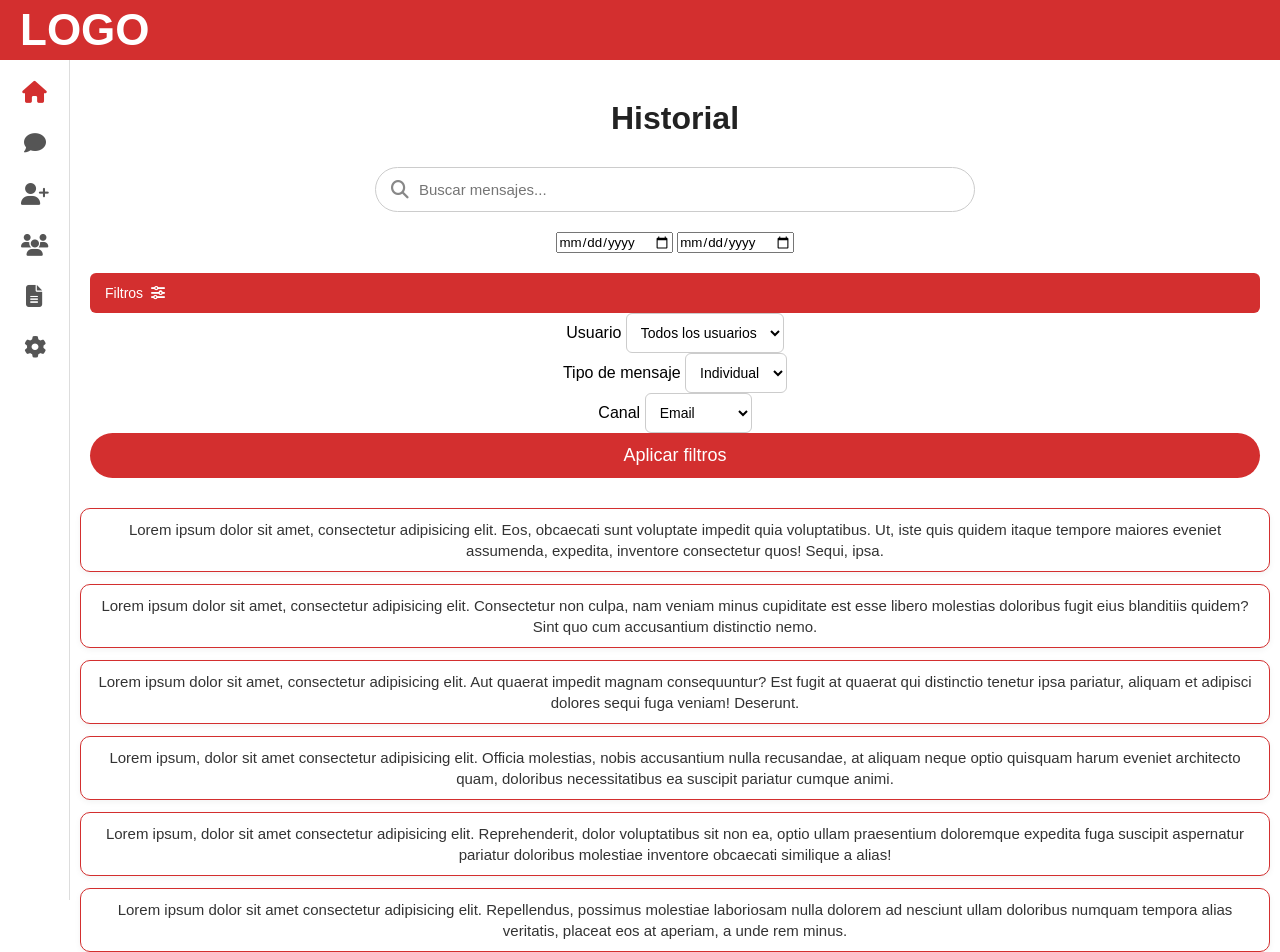
==== historial.html @ 40d77948 "panel de filtros" ====
<!DOCTYPE html>
<html lang="es">
<head>
    <meta charset="UTF-8">
    <title>Historial</title>
    <link rel="stylesheet" href="styles.css">

    <!-- importamos la fuente de los iconos -->
    <link rel="stylesheet" href="https://cdnjs.cloudflare.com/ajax/libs/font-awesome/6.5.0/css/all.min.css">
</head>
<body>

<!-- cabecera -->
<header class="cabecera">
    <h1>LOGO</h1>
</header>

<!-- barra lateral -->
<aside class="barra-lateral">
    <a href="index.html" class="icono activo">
        <i class="fas fa-home"></i>
    </a>

    <a href="mensaje.html" class="icono">
        <i class="fas fa-comment"></i>
    </a>

    <a href="login.html" class="icono">
        <i class="fas fa-user-plus"></i>
    </a>

    <a href="#" class="icono">
        <i class="fas fa-users"></i>
    </a>

    <a href="historial.html" class="icono">
        <i class="fas fa-file-alt"></i>
    </a>

    <a href="#" class="icono">
        <i class="fas fa-cog"></i>
    </a>
</aside>

<!-- contenido -->
<main class="contenido">

    <h2>Historial</h2>

    <!--barra superior-->
    <div class="barra-superior">

        <!-- buscador -->
        <div class="buscador-grande">
            <i class="fas fa-search"></i>
            <input type="text" id="buscador" placeholder="Buscar mensajes...">
        </div>

        <!-- filtro fecha -->
        <div class="filtro-fecha-inline">
            <input type="date">
            <input type="date">
        </div>

        <!-- botón de filtros y panel -->
        <div class="filtros-container">

            <button class="boton-filtros"
                onclick="document.querySelector('.panel-filtros').classList.toggle('activo')">
                Filtros <i class="fas fa-sliders-h"></i>
            </button>

            <!-- panel desplegable -->
            <div class="panel-filtros">

                <!-- usuario -->
                <div class="filtro-grupo">
                    <label>Usuario</label>
                    <select class="filtro-select">
                        <option>Todos los usuarios</option>
                        <option>Juan</option>
                        <option>Ana</option>
                    </select>
                </div>

                <!-- tipo de mensaje -->
                <div class="filtro-grupo">
                    <label>Tipo de mensaje</label>
                    <select class="filtro-select">
                        <option>Individual</option>
                        <option>Grupo</option>
                        <option>Colectivo</option>
                    </select>
                </div>

                <!-- canal -->
                <div class="filtro-grupo">
                    <label>Canal</label>
                    <select class="filtro-select">
                        <option>Email</option>
                        <option>WhatsApp</option>
                    </select>
                </div>

                <!-- botón aplicar -->
                <button class="boton-aplicar">
                    Aplicar filtros 
                </button>

            </div>

        </div>

    </div>

    <!-- listado del historial de mensajes -->
    <div class="lista-historial-grande">

        <div class="item-historial">Lorem ipsum dolor sit amet, consectetur adipisicing elit. Eos, obcaecati sunt voluptate impedit quia voluptatibus. Ut, iste quis quidem itaque tempore maiores eveniet assumenda, expedita, inventore consectetur quos! Sequi, ipsa.</div>
        <div class="item-historial">Lorem ipsum dolor sit amet, consectetur adipisicing elit. Consectetur non culpa, nam veniam minus cupiditate est esse libero molestias doloribus fugit eius blanditiis quidem? Sint quo cum accusantium distinctio nemo.</div>
        <div class="item-historial">Lorem ipsum dolor sit amet, consectetur adipisicing elit. Aut quaerat impedit magnam consequuntur? Est fugit at quaerat qui distinctio tenetur ipsa pariatur, aliquam et adipisci dolores sequi fuga veniam! Deserunt.</div>
        <div class="item-historial">Lorem ipsum, dolor sit amet consectetur adipisicing elit. Officia molestias, nobis accusantium nulla recusandae, at aliquam neque optio quisquam harum eveniet architecto quam, doloribus necessitatibus ea suscipit pariatur cumque animi.</div>
        <div class="item-historial">Lorem ipsum, dolor sit amet consectetur adipisicing elit. Reprehenderit, dolor voluptatibus sit non ea, optio ullam praesentium doloremque expedita fuga suscipit aspernatur pariatur doloribus molestiae inventore obcaecati similique a alias!</div>
        <div class="item-historial">Lorem ipsum dolor sit amet consectetur adipisicing elit. Repellendus, possimus molestiae laboriosam nulla dolorem ad nesciunt ullam doloribus numquam tempora alias veritatis, placeat eos at aperiam, a unde rem minus.</div>

    </div>

</main>

</body>
</html>

</body>
</html>
---- styles.css ----
/* ESTILOS DE LOGIN */

/* la base de todos los estilos */
* {
    margin: 0;
    padding: 0;
    box-sizing: border-box;
    font-family: Arial, Helvetica, sans-serif;
}

body, html {
    height: 100%;
}

/* CONTENEDOR PRINCIPAL */
.contenedor {
    display: flex;
    height: 100vh;
}

/* LADO IZQUIERDO */
.contenedor-izquierdo {
    width: 50%;
    background: url("fondo.jpg") no-repeat center center/cover; 
    position: relative;
}

.overlay {
    width: 100%;
    height: 100%;
    background: linear-gradient(180deg, rgba(0,0,0,0.2), rgba(0,0,0,0.7));
    padding: 40px;
    display: flex;
    flex-direction: column;
    justify-content: space-between;
}

/* LOGO */
.logo {
    color: white;
    font-size: 28px;
    font-weight: bold;
}

/* TEXTO DE BIENVENIDA */
.texto-bienvenida h2 {
    color: white;
    font-size: 48px;
    font-weight: bold;
    line-height: 1.1;
}

/* LADO DERECHO */
.contenedor-derecho {
    width: 50%;
    display: flex;
    justify-content: center;
    align-items: center;
    background: white;
}

/* FORMULARIO */
.formulario-login {
    width: 70%;
}

.formulario-login h2 {
    font-size: 28px;
    margin-bottom: 40px;
    color: #222;
}

/* GRUPOS DE INPUT */
.grupo-input {
    position: relative;
    margin-bottom: 40px;
}

.grupo-input input {
    width: 100%;
    border: none;
    border-bottom: 2px solid #ccc;
    padding: 10px 0;
    font-size: 16px;
    outline: none;
}

.grupo-input input:focus {
    border-bottom-color: #d32f2f;
}

.grupo-input label {
    position: absolute;
    top: -20px;
    left: 0;
    font-size: 14px;
    color: #555;
}

/* BOTÓN */
button {
    width: 100%;
    padding: 12px 0;
    background: #d32f2f;
    border: none;
    border-radius: 30px;
    color: white;
    font-size: 18px;
    cursor: pointer;
    transition: 0.3s;
}

button:hover {
    background: #b71c1c;
}

/* ESTILOS DEL INDEX */

.cabecera {
    width: 100%;
    height: 60px;
    background: #d32f2f; 
    display: flex;
    align-items: center;
    padding-left: 20px;
    color: white;
    font-size: 22px;
    font-weight: bold;
    position: fixed;
    top: 0;
    left: 0;
    z-index: 10;
}

.barra-lateral {
    width: 70px;
    background: #ffffff;
    height: 100vh;
    padding-top: 80px; /* para que no tape la cabecera */
    display: flex;
    flex-direction: column;
    align-items: center;
    gap: 25px;
    position: fixed;
    top: 0;
    left: 0;
    border-right: 1px solid #ddd;
}

.icono {
    font-size: 22px;
    color: #555;
    cursor: pointer;
    transition: 0.3s;
}

.icono:hover {
    color: #d32f2f;
}

.icono.activo {
    color: #d32f2f;
}

/* CONTENIDO PRINCIPAL */
.contenido {
    margin-left: 70px; /* espacio barra lateral */
    padding-top: 100px; /* espacio cabecera */
    text-align: center;
}

.contenido h2 {
    font-size: 32px;
    margin-bottom: 40px;
    color: #222;
}

/* TARJETAS */
.tarjetas-contenedor {
    display: flex;
    justify-content: center;
    gap: 40px;
}

.tarjeta {
    width: 200px;
    height: 180px;
    background: #fff;
    border-radius: 12px;
    box-shadow: 0 2px 8px rgba(0,0,0,0.1);
    display: flex;
    flex-direction: column;
    align-items: center;
    padding-top: 25px;
    transition: 0.3s;
}

.tarjeta:hover {
    transform: translateY(-5px);
}

.circulo {
    width: 60px;
    height: 60px;
    background: #d32f2f;
    border-radius: 50%;
    margin-bottom: 15px;
}

.tarjeta p {
    font-size: 18px;
    color: #333;
    font-weight: 500;
}

/* BOTÓN FLOTANTE */
.boton-flotante {
    position: fixed;
    bottom: 30px;
    right: 30px;
    width: 60px;
    height: 60px;
    background: #d32f2f;
    border: none;
    border-radius: 50%;
    color: white;
    font-size: 26px;
    cursor: pointer;
    display: flex;
    justify-content: center;
    align-items: center;
    box-shadow: 0 4px 10px rgba(0,0,0,0.2);
    transition: 0.3s;
}

.boton-flotante:hover {
    background: #b71c1c;
}

/* ESTILOS DEL HISTORIAL */

/* Ajustes generales */
.contenido h2 {
    font-size: 32px;
    margin-bottom: 30px;
    color: #222;
}

/* BARRA SUPERIOR */
.barra-superior {
    width: 100%;
    display: flex;
    flex-direction: column;
    gap: 20px;
    margin-bottom: 30px;
    padding: 0 20px;
}

/* BUSCADOR GRANDE */
.buscador-grande {
    width: 100%;
    max-width: 600px;
    height: 45px;
    background: #fff;
    border: 1px solid #ccc;
    border-radius: 25px;
    display: flex;
    align-items: center;
    padding: 0 15px;
    gap: 10px;
    margin: 0 auto;
}

.buscador-grande i {
    color: #888;
    font-size: 18px;
}

.buscador-grande input {
    width: 100%;
    border: none;
    outline: none;
    font-size: 15px;
}

/* FILTROS */
.filtros {
    display: flex;
    justify-content: center;
    gap: 15px;
    flex-wrap: wrap;
}

/* Inputs de fecha */
.filtro-fecha-real input {
    height: 40px;
    padding: 0 10px;
    border: 1px solid #ccc;
    border-radius: 6px;
    font-size: 14px;
}

/* Selects */
.filtro-select {
    height: 40px;
    padding: 0 10px;
    border: 1px solid #ccc;
    border-radius: 6px;
    font-size: 14px;
    background: #fff;
    cursor: pointer;
}

/* BOTÓN DE FILTROS */
.boton-filtros {
    height: 40px;
    padding: 0 15px;
    background: #d32f2f;
    color: white;
    border: none;
    border-radius: 6px;
    font-size: 14px;
    cursor: pointer;
    display: flex;
    align-items: center;
    gap: 8px;
    transition: 0.3s;
}

.boton-filtros i {
    font-size: 14px;
}

.boton-filtros:hover {
    background: #b71c1c;
}


/* LISTA DEL HISTORIAL */
.lista-historial-grande {
    width: 100%;
    padding: 0 10px;
    display: flex;
    flex-direction: column;
    gap: 12px;
}

/* ITEM DEL HISTORIAL */
.item-historial {
    width: 100%;
    background: #fff;
    border: 1px solid #d32f2f;
    border-radius: 10px;
    padding: 10px;
    font-size: 15px;
    color: #333;
    line-height: 1.4;
    box-shadow: 0 2px 6px rgba(0,0,0,0.05);
    transition: 0.3s;
}

.item-historial:hover {
    transform: translateY(-3px);
    box-shadow: 0 4px 10px rgba(0,0,0,0.1);
}

/* ESTILOS DE NUEVO MENSAJE */

.contenido-flex {
    display: flex;
    gap: 40px;
    padding-right: 30px;
}

/* FORMULARIO IZQUIERDO */
.contenedor-formulario {
    width: 60%;
    background: #fff;
    padding: 20px;
}

.contenedor-formulario h2 {
    font-size: 30px;
    margin-bottom: 25px;
    color: #222;
}

/* BLOQUES DEL FORMULARIO */
.bloque {
    background: #fff;
    border: 1px solid #ddd;
    border-radius: 12px;
    padding: 20px;
    margin-bottom: 25px;
    box-shadow: 0 2px 6px rgba(0,0,0,0.05);
}

.bloque h3 {
    font-size: 18px;
    margin-bottom: 15px;
    display: flex;
    align-items: center;
    gap: 10px;
    color: #333;
}

.bloque h3 i {
    color: #d32f2f;
}

/* INPUTS Y SELECTS */
.caja-input {
    display: flex;
    flex-direction: column;
    margin-bottom: 15px;
}

.caja-input label {
    font-size: 14px;
    margin-bottom: 5px;
    color: #444;
}

.caja-input input,
.caja-input select,
.caja-input textarea {
    border: 1px solid #ccc;
    border-radius: 6px;
    padding: 10px;
    font-size: 14px;
    outline: none;
}

.caja-input textarea {
    height: 120px;
    resize: none;
}

/* BOTÓN ENVIAR */
.boton-enviar {
    width: 100%;
    padding: 12px 0;
    background: #d32f2f;
    border: none;
    border-radius: 30px;
    color: white;
    font-size: 18px;
    cursor: pointer;
    margin-top: 10px;
    transition: 0.3s;
}

.boton-enviar:hover {
    background: #b71c1c;
}

/* PANEL DERECHO: HISTORIAL */
.historial {
    width: 40%;
    background: #fff;
    padding: 20px;
}

.historial h3 {
    font-size: 22px;
    margin-bottom: 20px;
    color: #222;
}

/* BUSCADOR */
.buscador {
    width: 100%;
    height: 40px;
    background: #fff;
    border: 1px solid #ccc;
    border-radius: 25px;
    display: flex;
    align-items: center;
    padding: 0 15px;
    gap: 10px;
    margin-bottom: 20px;
}

.buscador i {
    color: #888;
}

.buscador input {
    width: 100%;
    border: none;
    outline: none;
    font-size: 14px;
}

/* LISTA DEL HISTORIAL */
.lista-historial {
    display: flex;
    flex-direction: column;
    gap: 15px;
}

.lista-historial .item-historial {
    background: #fff;
    border: 2px solid #d32f2f;
    border-radius: 10px;
    padding: 15px;
    font-size: 14px;
    color: #333;
    line-height: 1.4;
    box-shadow: 0 2px 6px rgba(0,0,0,0.05);
    transition: 0.3s;
}

.lista-historial .item-historial:hover {
    transform: translateY(-3px);
    box-shadow: 0 4px 10px rgba(0,0,0,0.1);
}
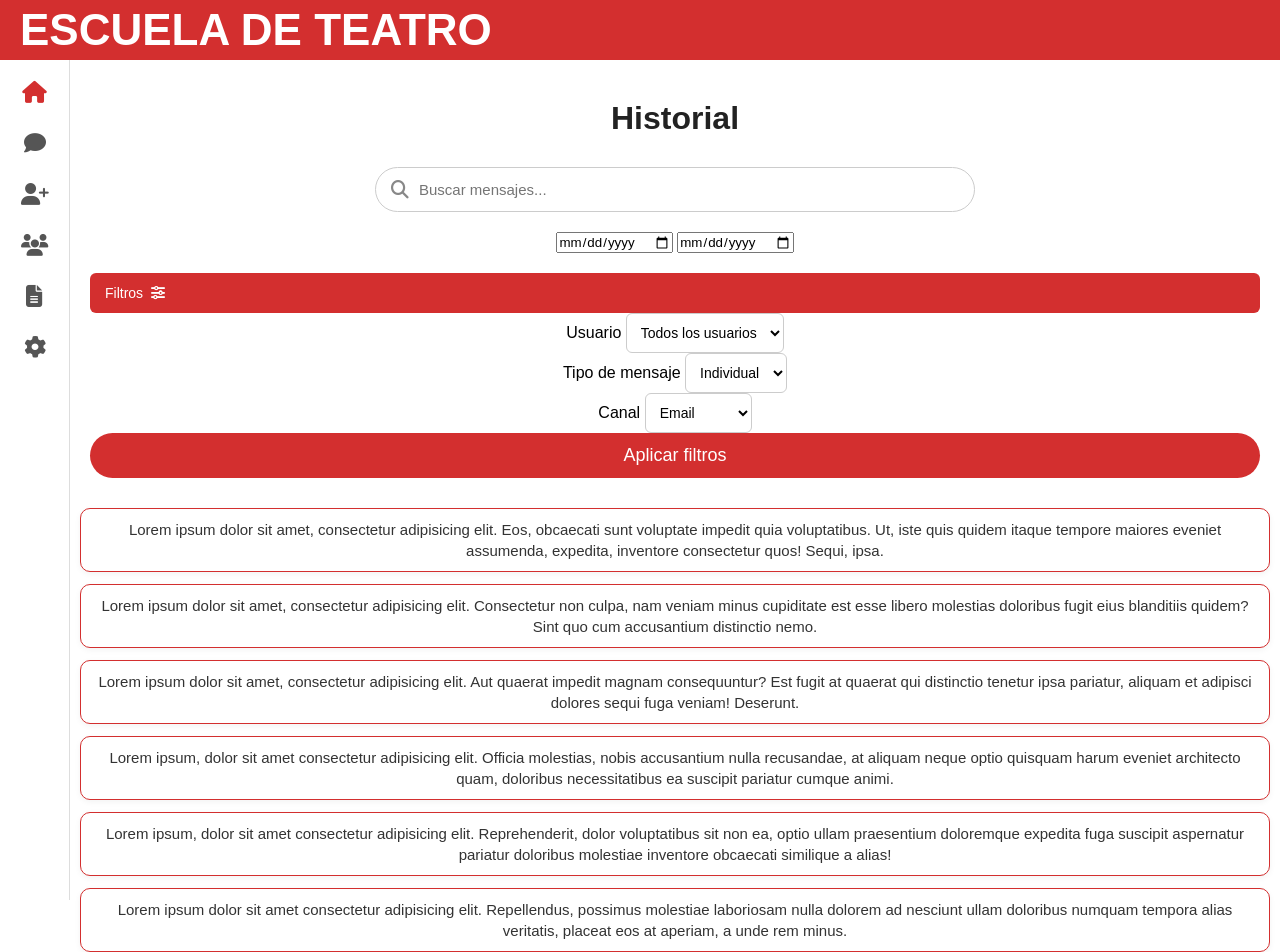
==== commit 07b6bb31: "Update historial.html He cambiado la cabecera de logo a escuela de teatro" ====
--- a/historial.html
+++ b/historial.html
@@ -12,7 +12,7 @@
 
 <!-- cabecera -->
 <header class="cabecera">
-    <h1>LOGO</h1>
+    <h1>ESCUELA DE TEATRO</h1>
 </header>
 
 <!-- barra lateral -->
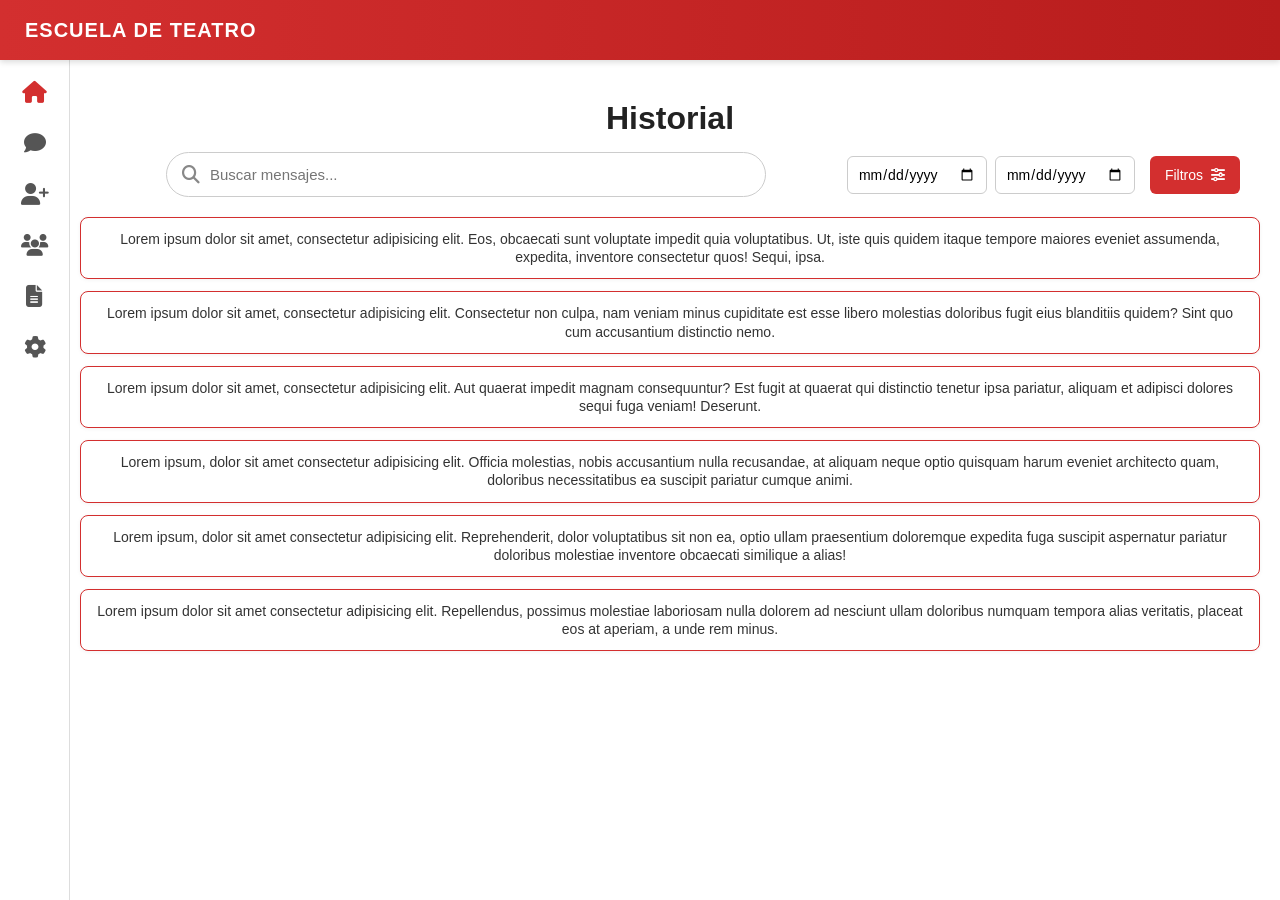
==== commit e8d2e0c3: "enlace de registro de usuario en la barra lateral" ====
--- a/historial.html
+++ b/historial.html
@@ -29,7 +29,7 @@
         <i class="fas fa-user-plus"></i>
     </a>
 
-    <a href="#" class="icono">
+    <a href="registro_usuario.html" class="icono">
         <i class="fas fa-users"></i>
     </a>
 
--- a/styles.css
+++ b/styles.css
@@ -97,7 +97,7 @@
     color: #555;
 }
 
-/* BOTÓN */
+/* BOTÓN GENÉRICO */
 button {
     width: 100%;
     padding: 12px 0;
@@ -114,24 +114,32 @@
     background: #b71c1c;
 }
 
-/* ESTILOS DEL INDEX */
-
+/* ESTILOS DEL INDEX Y ESTRUCTURA GENERAL */
+
+/* CABECERA */
 .cabecera {
     width: 100%;
     height: 60px;
-    background: #d32f2f; 
-    display: flex;
-    align-items: center;
-    padding-left: 20px;
-    color: white;
-    font-size: 22px;
-    font-weight: bold;
+    background: linear-gradient(90deg, #d32f2f, #b71c1c);
+    display: flex;
+    align-items: center;
+    padding-left: 25px;
+    color: white;
+    font-family: 'Segoe UI', Arial, sans-serif;
+    font-weight: 600;
+    letter-spacing: 1px;
     position: fixed;
     top: 0;
     left: 0;
     z-index: 10;
-}
-
+    box-shadow: 0 2px 6px rgba(0,0,0,0.15);
+}
+
+.cabecera h1 {
+    font-size: 20px;
+    margin: 0;
+}
+/* BARRA LATERAL */
 .barra-lateral {
     width: 70px;
     background: #ffffff;
@@ -152,6 +160,7 @@
     color: #555;
     cursor: pointer;
     transition: 0.3s;
+    text-decoration: none;
 }
 
 .icono:hover {
@@ -162,20 +171,22 @@
     color: #d32f2f;
 }
 
-/* CONTENIDO PRINCIPAL */
+/* CONTENIDO PRINCIPAL (INDEX / HISTORIAL / MENSAJE) */
 .contenido {
-    margin-left: 70px; /* espacio barra lateral */
+    margin-left: 60px; /* espacio barra lateral */
     padding-top: 100px; /* espacio cabecera */
+    padding-left: 20px;
+    padding-right: 20px;
     text-align: center;
 }
 
 .contenido h2 {
     font-size: 32px;
-    margin-bottom: 40px;
+    margin-bottom: 10px;
     color: #222;
 }
 
-/* TARJETAS */
+/* TARJETAS INDEX */
 .tarjetas-contenedor {
     display: flex;
     justify-content: center;
@@ -213,7 +224,7 @@
     font-weight: 500;
 }
 
-/* BOTÓN FLOTANTE */
+/* BOTÓN FLOTANTE INDEX */
 .boton-flotante {
     position: fixed;
     bottom: 30px;
@@ -239,24 +250,20 @@
 
 /* ESTILOS DEL HISTORIAL */
 
-/* Ajustes generales */
-.contenido h2 {
-    font-size: 32px;
-    margin-bottom: 30px;
-    color: #222;
-}
-
-/* BARRA SUPERIOR */
 .barra-superior {
     width: 100%;
     display: flex;
-    flex-direction: column;
-    gap: 20px;
-    margin-bottom: 30px;
+    flex-direction: row;
+    align-items: center;   
+    justify-content: center; 
+    gap: 15px;
     padding: 0 20px;
-}
-
-/* BUSCADOR GRANDE */
+    /* padding-top: 40px;*/
+    margin-top: 15px;
+    margin-bottom: 20px
+}
+
+/* BUSCADOR HISTORIAL */
 .buscador-grande {
     width: 100%;
     max-width: 600px;
@@ -283,85 +290,123 @@
     font-size: 15px;
 }
 
-/* FILTROS */
-.filtros {
+/* FECHAS HISTORIAL */
+.filtro-fecha-inline {
     display: flex;
     justify-content: center;
-    gap: 15px;
-    flex-wrap: wrap;
-}
-
-/* Inputs de fecha */
-.filtro-fecha-real input {
-    height: 40px;
+    gap: 8px;
+}
+
+.filtro-fecha-inline input {
+    height: 38px;
     padding: 0 10px;
     border: 1px solid #ccc;
     border-radius: 6px;
     font-size: 14px;
 }
 
-/* Selects */
+/* BOTÓN FILTROS */
+.filtros-container {
+    position: relative;
+    display: flex;
+    justify-content: center;
+}
+
+.boton-filtros {
+    height: 38px;
+    padding: 0 15px;
+    background: #d32f2f;
+    color: white;
+    border: none;
+    border-radius: 6px;
+    font-size: 14px;
+    cursor: pointer;
+    display: flex;
+    align-items: center;
+    gap: 8px;
+    transition: 0.3s;
+}
+
+.boton-filtros:hover {
+    background: #b71c1c;
+}
+
+/* PANEL DE FILTROS */
+.panel-filtros {
+    position: absolute;
+    top: 45px;
+    right: 0;
+    width: 260px;
+    background: #fff;
+    border: 1px solid #ccc;
+    border-radius: 8px;
+    padding: 15px;
+    box-shadow: 0 2px 8px rgba(0,0,0,0.15);
+    display: none;
+    z-index: 20;
+}
+
+.panel-filtros.activo {
+    display: block;
+}
+
+.filtro-grupo {
+    display: flex;
+    flex-direction: column;
+    margin-bottom: 12px;
+}
+
+.filtro-grupo label {
+    font-size: 13px;
+    margin-bottom: 4px;
+    color: #444;
+}
+
 .filtro-select {
-    height: 40px;
-    padding: 0 10px;
+    height: 38px;
     border: 1px solid #ccc;
     border-radius: 6px;
-    font-size: 14px;
-    background: #fff;
-    cursor: pointer;
-}
-
-/* BOTÓN DE FILTROS */
-.boton-filtros {
-    height: 40px;
-    padding: 0 15px;
+    padding: 0 10px;
+    font-size: 14px;
+    background: #fff;
+    cursor: pointer;
+}
+
+.boton-aplicar {
+    width: 100%;
+    height: 38px;
     background: #d32f2f;
     color: white;
     border: none;
     border-radius: 6px;
     font-size: 14px;
     cursor: pointer;
-    display: flex;
-    align-items: center;
-    gap: 8px;
-    transition: 0.3s;
-}
-
-.boton-filtros i {
-    font-size: 14px;
-}
-
-.boton-filtros:hover {
-    background: #b71c1c;
-}
-
-
-/* LISTA DEL HISTORIAL */
+    margin-top: 5px;
+}
+
+/* PÁGINA HISTORIAL */
 .lista-historial-grande {
     width: 100%;
-    padding: 0 10px;
     display: flex;
     flex-direction: column;
     gap: 12px;
 }
 
-/* ITEM DEL HISTORIAL */
 .item-historial {
-    width: 100%;
     background: #fff;
     border: 1px solid #d32f2f;
-    border-radius: 10px;
-    padding: 10px;
-    font-size: 15px;
+    border-radius: 8px;
+    padding: 12px 15px;
+    font-size: 14px;
     color: #333;
-    line-height: 1.4;
-    box-shadow: 0 2px 6px rgba(0,0,0,0.05);
-    transition: 0.3s;
+    line-height: 1.3;
+    box-shadow: 0 1px 4px rgba(0,0,0,0.05);
+    transition: 0.2s;
 }
 
 .item-historial:hover {
-    transform: translateY(-3px);
-    box-shadow: 0 4px 10px rgba(0,0,0,0.1);
+    transform: translateY(-2px);
+    box-shadow: 0 3px 8px rgba(0,0,0,0.1);
 }
 
 /* ESTILOS DE NUEVO MENSAJE */
@@ -454,7 +499,7 @@
     background: #b71c1c;
 }
 
-/* PANEL DERECHO: HISTORIAL */
+/* PANEL DERECHO: HISTORIAL EN NUEVO MENSAJE */
 .historial {
     width: 40%;
     background: #fff;
@@ -467,7 +512,7 @@
     color: #222;
 }
 
-/* BUSCADOR */
+/* BUSCADOR EN PANEL DERECHO */
 .buscador {
     width: 100%;
     height: 40px;
@@ -492,7 +537,7 @@
     font-size: 14px;
 }
 
-/* LISTA DEL HISTORIAL */
+/* LISTA DEL HISTORIAL EN PANEL DERECHO */
 .lista-historial {
     display: flex;
     flex-direction: column;
@@ -515,3 +560,133 @@
     transform: translateY(-3px);
     box-shadow: 0 4px 10px rgba(0,0,0,0.1);
 }
+
+/* CONTENEDOR GENERAL */
+.contenido-mensajes {
+    display: flex;
+    gap: 30px;
+    margin-top: 20px;
+}
+
+/* MENÚ IZQUIERDO */
+.menu-mensajes {
+    width: 220px;
+    background: #fff;
+    border: 1px solid #ddd;
+    border-radius: 12px;
+    padding: 20px 0;
+    display: flex;
+    flex-direction: column;
+    gap: 10px;
+    box-shadow: 0 2px 6px rgba(0,0,0,0.05);
+}
+
+.opcion-menu {
+    display: flex;
+    align-items: center;
+    gap: 12px;
+    padding: 12px 20px;
+    color: #444;
+    font-size: 15px;
+    text-decoration: none;
+    transition: 0.2s;
+}
+
+.opcion-menu i {
+    color: #d32f2f;
+    font-size: 18px;
+}
+
+.opcion-menu:hover {
+    background: #ffecec;
+}
+
+.opcion-menu.activo {
+    background: #ef9a9a;
+    color: white;
+    font-weight: 600;
+}
+
+/* PANEL DERECHO */
+.panel-mensajes {
+    flex: 1;
+    background: #fff;
+    padding: 20px;
+    border-radius: 12px;
+    border: 1px solid #ddd;
+    box-shadow: 0 2px 6px rgba(0,0,0,0.05);
+}
+
+/* LISTA DE MENSAJES */
+.lista-mensajes {
+    display: flex;
+    flex-direction: column;
+    gap: 12px;
+    margin-top: 20px;
+}
+
+.fila-mensaje {
+    display: grid;
+    grid-template-columns: 22px 40px 150px 1fr 150px;
+    align-items: center;
+    gap: 12px;
+    padding: 12px 18px;
+    background: #fff;
+    border: 1px solid #ddd;
+    border-radius: 10px;
+    box-shadow: 0 1px 3px rgba(0,0,0,0.05);
+    transition: 0.2s;
+}
+
+.fila-mensaje:hover {
+    background: #fafafa;
+    transform: translateY(-1px);
+}
+
+.fila-mensaje input[type="checkbox"] {
+    width: 20px;
+    height: 20px;
+    cursor: pointer;
+}
+
+/* PARTE IZQUIERDA DEL MENSAJE */
+.avatar {
+    width: 40px;
+    height: 40px;
+    background: #d32f2f;
+    border-radius: 50%;
+    display: flex;
+    justify-content: center;
+    align-items: center;
+    color: white;
+    font-size: 22px;
+}
+.avatar::before {
+    content: "\f007"; /* icono de usuario */
+    font-family: "Font Awesome 6 Free";
+    font-weight: 900;
+}
+
+/* TEXTO DEL MENSAJE */
+.nombre {
+    margin-left: -50px;
+    font-size: 15px;
+    font-weight: 600;
+    color: #222;
+}
+
+.mensaje {
+    font-size: 14px;
+    color: #555;
+}
+/* Fecha */
+.mensaje-derecha,
+.fecha {
+    display: flex;
+    align-items: center;
+    gap: 6px;
+    justify-content: flex-end;
+    font-size: 13px;
+    color: #777;
+    white-space: nowrap;
+}
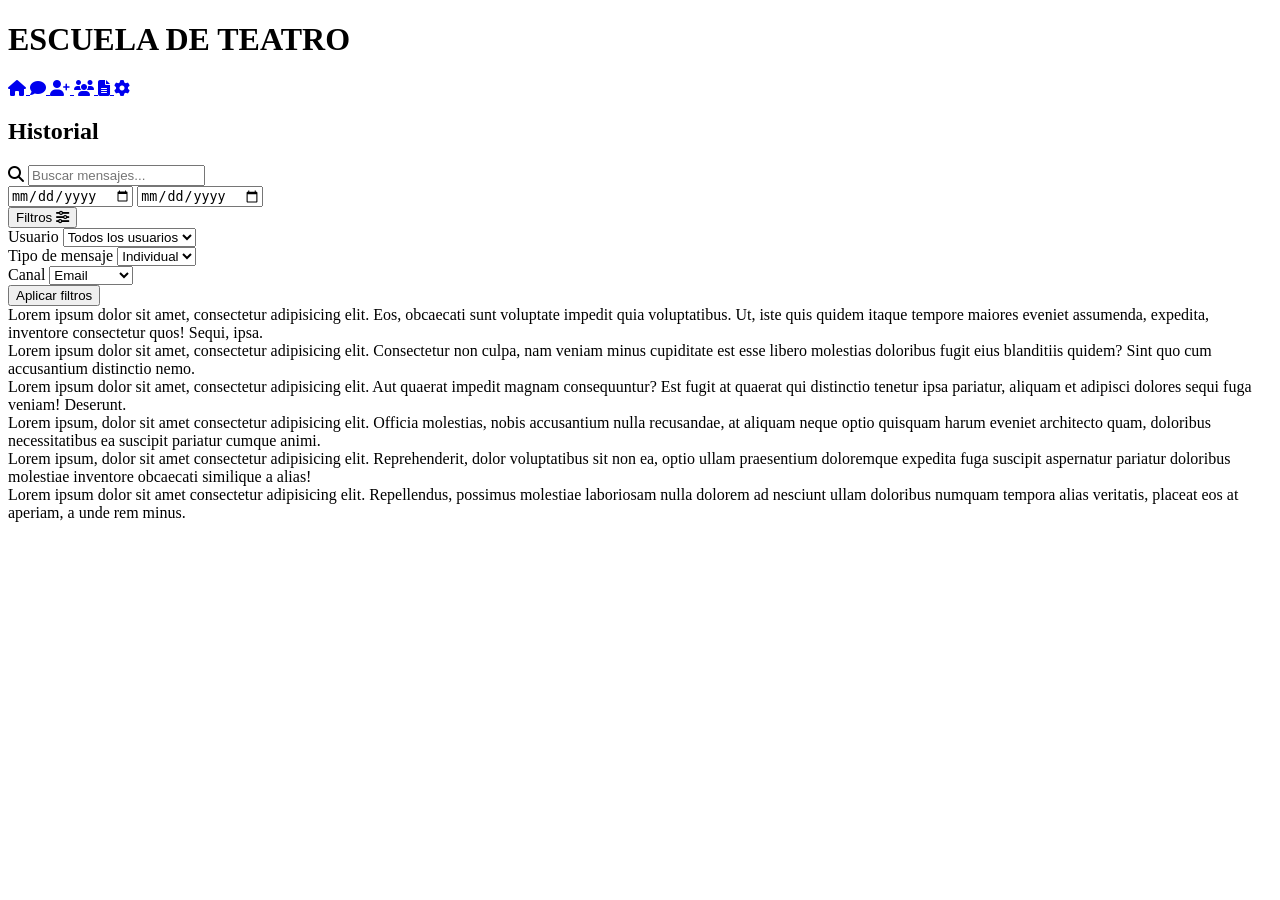
==== commit 01421168: "Add files via upload" ====
--- a/historial.html
+++ b/historial.html
@@ -29,7 +29,7 @@
         <i class="fas fa-user-plus"></i>
     </a>
 
-    <a href="registro_usuario.html" class="icono">
+    <a href="registro.html" class="icono">
         <i class="fas fa-users"></i>
     </a>
 
